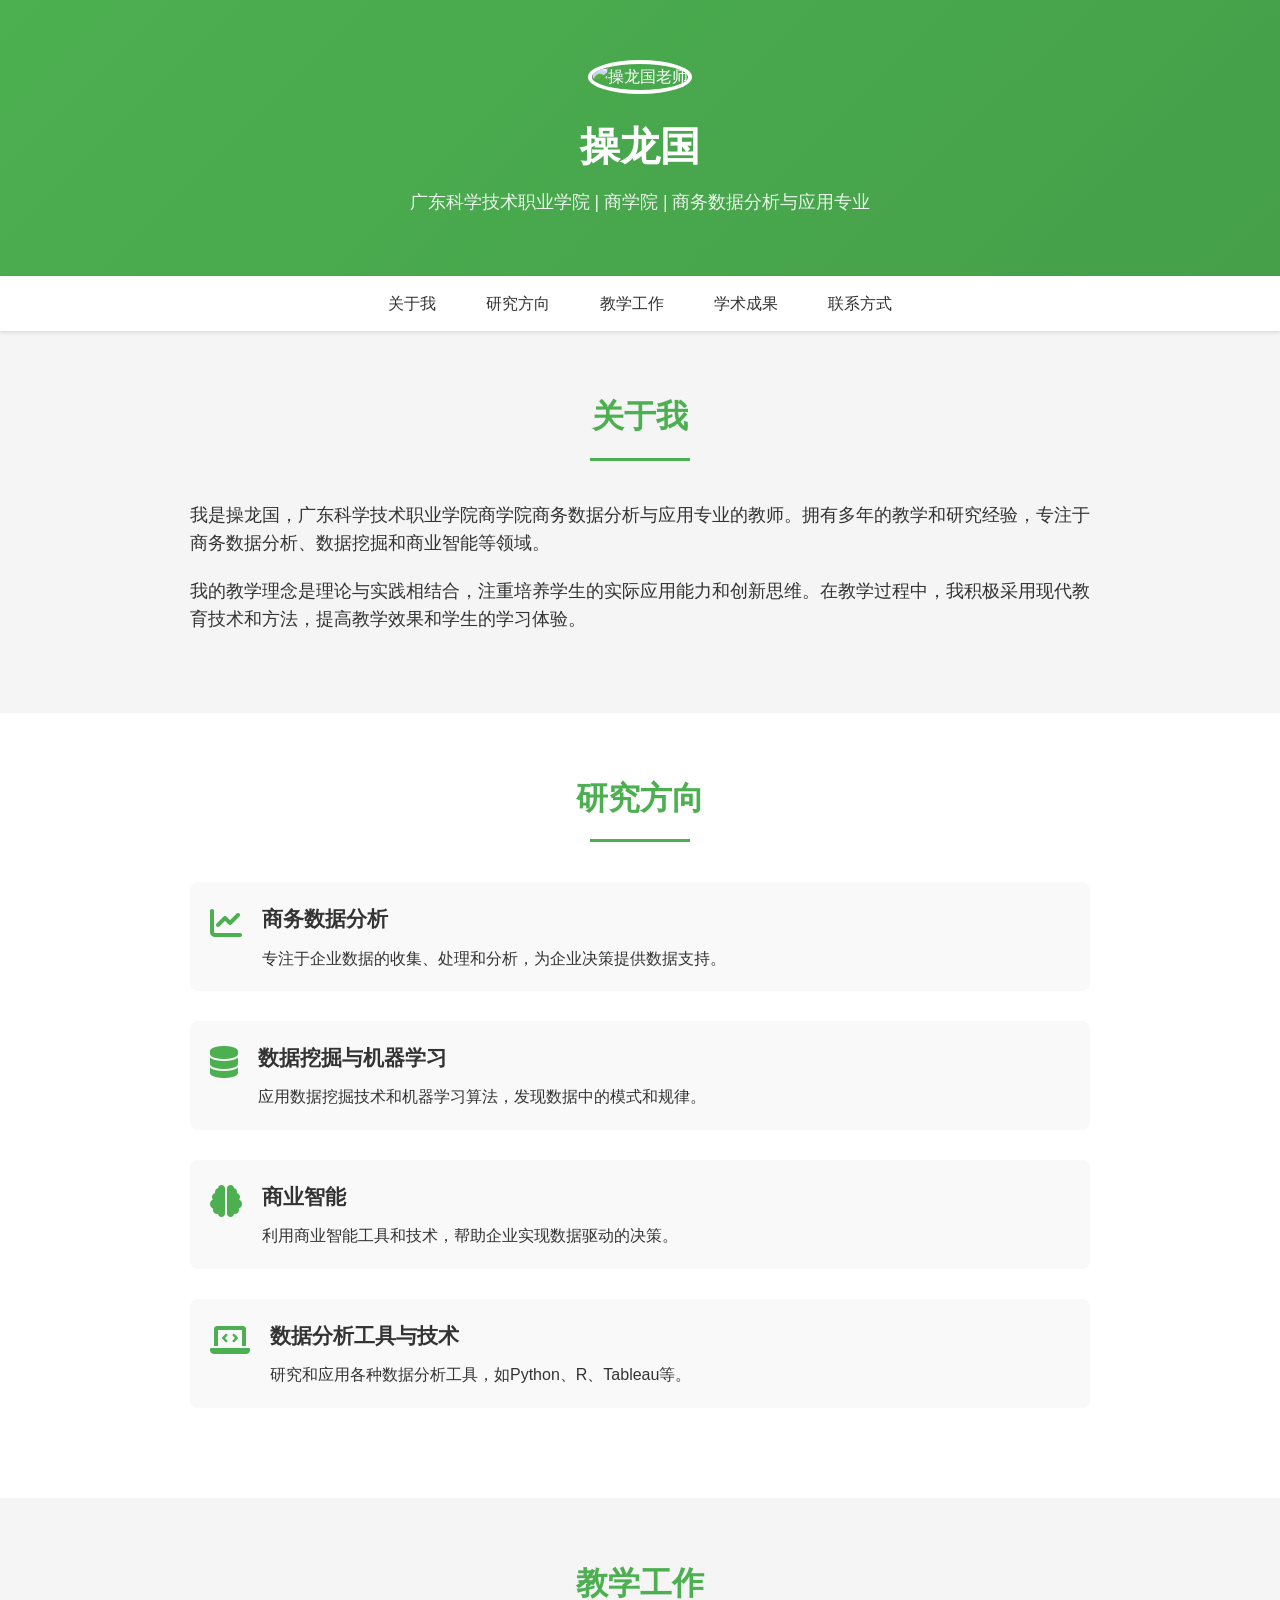
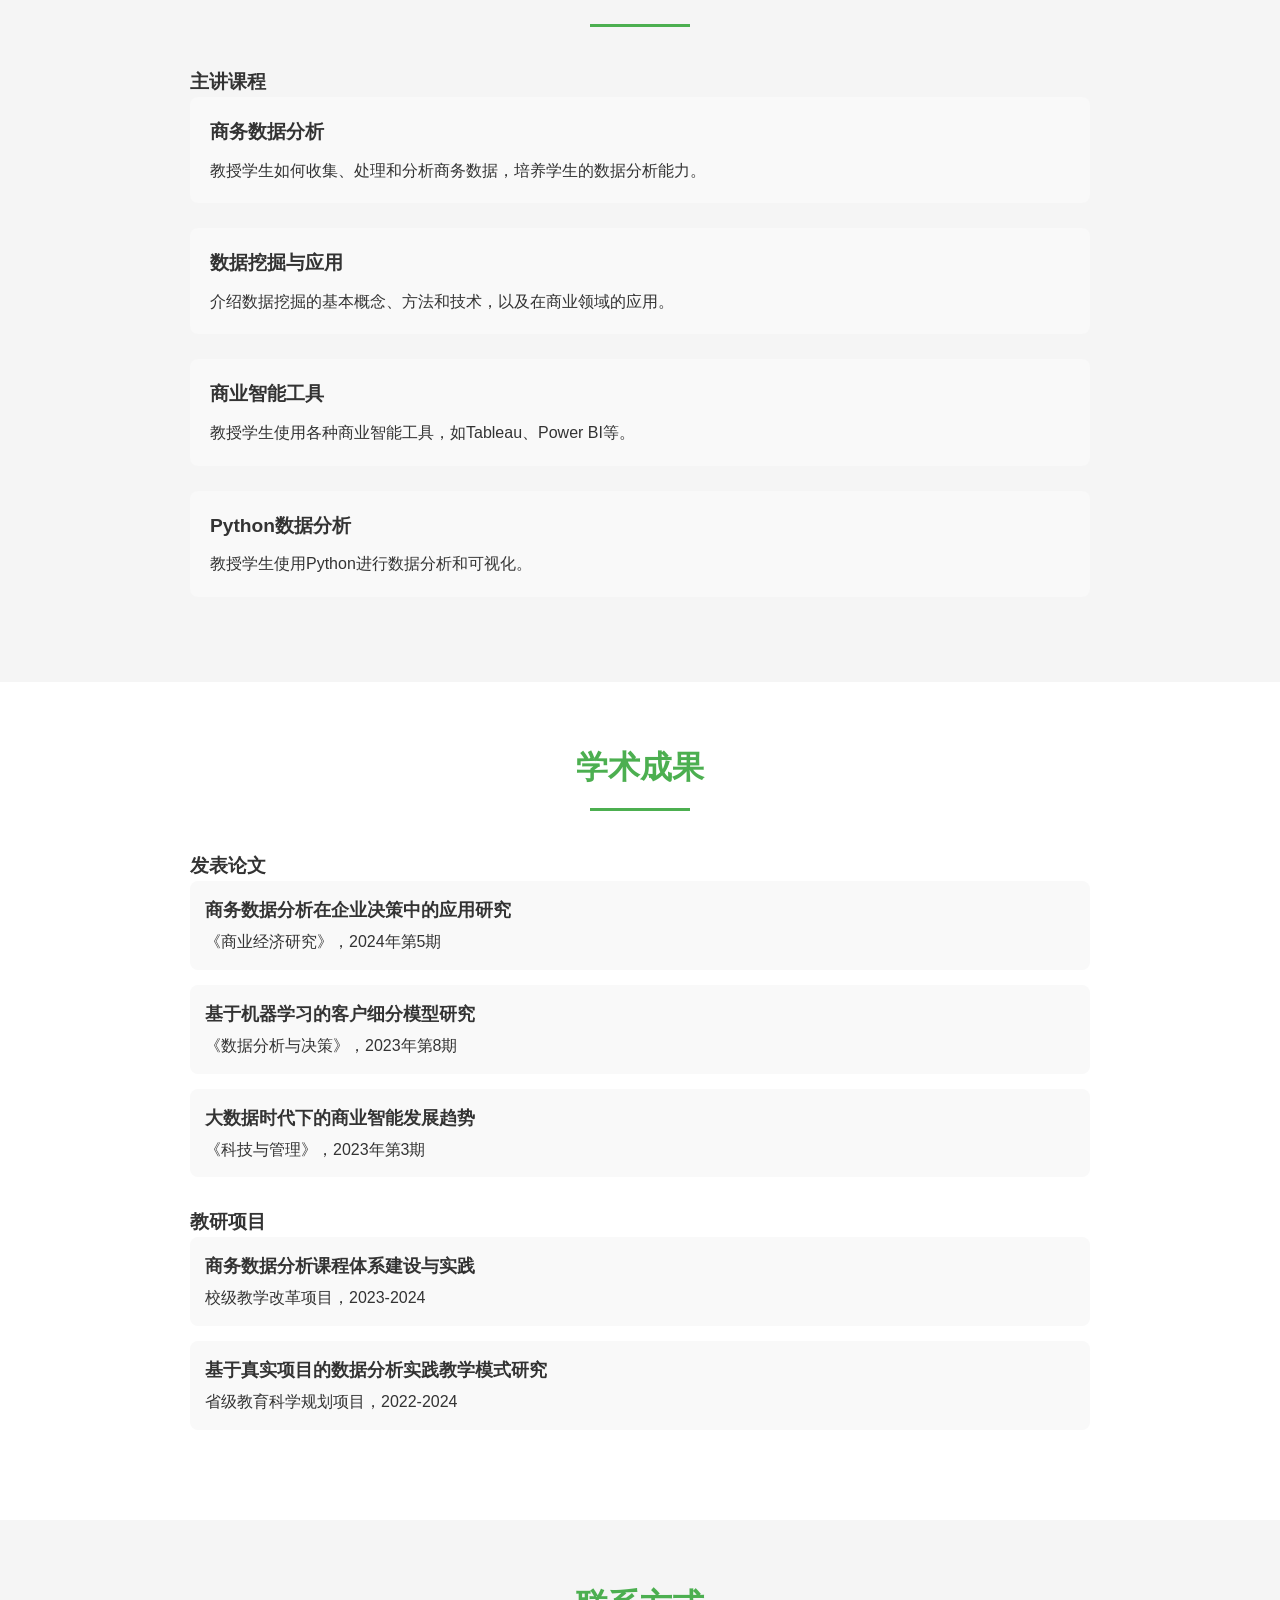
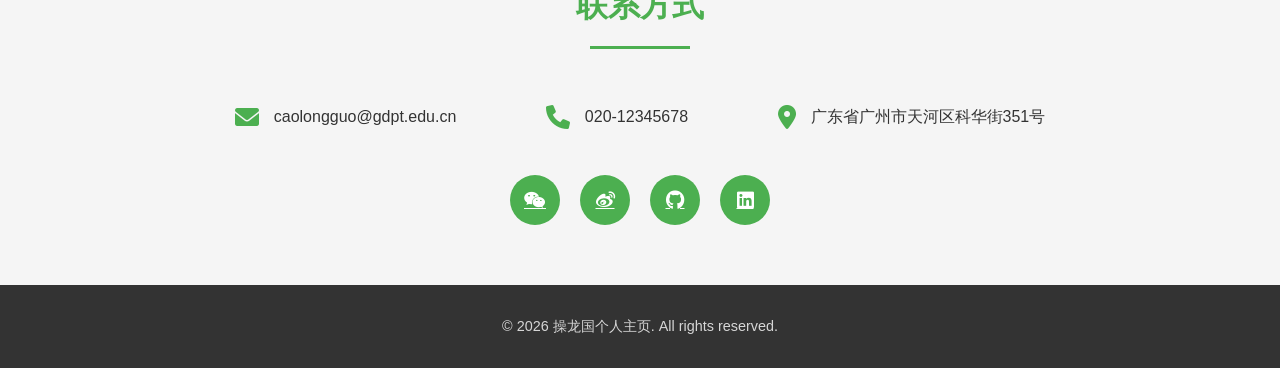
==== index.html @ fc515e52 "Initial commit: 个人主页部署" ====
<!DOCTYPE html>
<html lang="zh-CN">
<head>
    <meta charset="UTF-8">
    <meta name="viewport" content="width=device-width, initial-scale=1.0">
    <title>操龙国 - 个人主页</title>
    <link rel="stylesheet" href="style.css">
    <link rel="stylesheet" href="https://cdnjs.cloudflare.com/ajax/libs/font-awesome/6.0.0/css/all.min.css">
</head>
<body>
    <header>
        <div class="container">
            <div class="header-content">
                <div class="profile">
                    <img src="https://trae-api-cn.mchost.guru/api/ide/v1/text_to_image?prompt=professional%20academic%20profile%20photo%20of%20a%20Chinese%20male%20professor%20in%20business%20school&image_size=square_hd" alt="操龙国老师">
                    <h1>操龙国</h1>
                    <p>广东科学技术职业学院 | 商学院 | 商务数据分析与应用专业</p>
                </div>
            </div>
        </div>
    </header>

    <nav>
        <div class="container">
            <ul>
                <li><a href="#about">关于我</a></li>
                <li><a href="#research">研究方向</a></li>
                <li><a href="#teaching">教学工作</a></li>
                <li><a href="#publications">学术成果</a></li>
                <li><a href="#contact">联系方式</a></li>
            </ul>
        </div>
    </nav>

    <main>
        <section id="about" class="section">
            <div class="container">
                <h2>关于我</h2>
                <div class="content">
                    <p>我是操龙国，广东科学技术职业学院商学院商务数据分析与应用专业的教师。拥有多年的教学和研究经验，专注于商务数据分析、数据挖掘和商业智能等领域。</p>
                    <p>我的教学理念是理论与实践相结合，注重培养学生的实际应用能力和创新思维。在教学过程中，我积极采用现代教育技术和方法，提高教学效果和学生的学习体验。</p>
                </div>
            </div>
        </section>

        <section id="research" class="section">
            <div class="container">
                <h2>研究方向</h2>
                <div class="content">
                    <ul class="research-list">
                        <li>
                            <i class="fas fa-chart-line"></i>
                            <div>
                                <h3>商务数据分析</h3>
                                <p>专注于企业数据的收集、处理和分析，为企业决策提供数据支持。</p>
                            </div>
                        </li>
                        <li>
                            <i class="fas fa-database"></i>
                            <div>
                                <h3>数据挖掘与机器学习</h3>
                                <p>应用数据挖掘技术和机器学习算法，发现数据中的模式和规律。</p>
                            </div>
                        </li>
                        <li>
                            <i class="fas fa-brain"></i>
                            <div>
                                <h3>商业智能</h3>
                                <p>利用商业智能工具和技术，帮助企业实现数据驱动的决策。</p>
                            </div>
                        </li>
                        <li>
                            <i class="fas fa-laptop-code"></i>
                            <div>
                                <h3>数据分析工具与技术</h3>
                                <p>研究和应用各种数据分析工具，如Python、R、Tableau等。</p>
                            </div>
                        </li>
                    </ul>
                </div>
            </div>
        </section>

        <section id="teaching" class="section">
            <div class="container">
                <h2>教学工作</h2>
                <div class="content">
                    <h3>主讲课程</h3>
                    <ul class="course-list">
                        <li>
                            <h4>商务数据分析</h4>
                            <p>教授学生如何收集、处理和分析商务数据，培养学生的数据分析能力。</p>
                        </li>
                        <li>
                            <h4>数据挖掘与应用</h4>
                            <p>介绍数据挖掘的基本概念、方法和技术，以及在商业领域的应用。</p>
                        </li>
                        <li>
                            <h4>商业智能工具</h4>
                            <p>教授学生使用各种商业智能工具，如Tableau、Power BI等。</p>
                        </li>
                        <li>
                            <h4>Python数据分析</h4>
                            <p>教授学生使用Python进行数据分析和可视化。</p>
                        </li>
                    </ul>
                </div>
            </div>
        </section>

        <section id="publications" class="section">
            <div class="container">
                <h2>学术成果</h2>
                <div class="content">
                    <h3>发表论文</h3>
                    <ul class="publication-list">
                        <li>
                            <h4>商务数据分析在企业决策中的应用研究</h4>
                            <p>《商业经济研究》，2024年第5期</p>
                        </li>
                        <li>
                            <h4>基于机器学习的客户细分模型研究</h4>
                            <p>《数据分析与决策》，2023年第8期</p>
                        </li>
                        <li>
                            <h4>大数据时代下的商业智能发展趋势</h4>
                            <p>《科技与管理》，2023年第3期</p>
                        </li>
                    </ul>
                    <h3>教研项目</h3>
                    <ul class="project-list">
                        <li>
                            <h4>商务数据分析课程体系建设与实践</h4>
                            <p>校级教学改革项目，2023-2024</p>
                        </li>
                        <li>
                            <h4>基于真实项目的数据分析实践教学模式研究</h4>
                            <p>省级教育科学规划项目，2022-2024</p>
                        </li>
                    </ul>
                </div>
            </div>
        </section>

        <section id="contact" class="section">
            <div class="container">
                <h2>联系方式</h2>
                <div class="content">
                    <div class="contact-info">
                        <div class="contact-item">
                            <i class="fas fa-envelope"></i>
                            <span>caolongguo@gdpt.edu.cn</span>
                        </div>
                        <div class="contact-item">
                            <i class="fas fa-phone"></i>
                            <span>020-12345678</span>
                        </div>
                        <div class="contact-item">
                            <i class="fas fa-map-marker-alt"></i>
                            <span>广东省广州市天河区科华街351号</span>
                        </div>
                    </div>
                    <div class="social-links">
                        <a href="#" class="social-link"><i class="fab fa-weixin"></i></a>
                        <a href="#" class="social-link"><i class="fab fa-weibo"></i></a>
                        <a href="#" class="social-link"><i class="fab fa-github"></i></a>
                        <a href="#" class="social-link"><i class="fab fa-linkedin"></i></a>
                    </div>
                </div>
            </div>
        </section>
    </main>

    <footer>
        <div class="container">
            <p>&copy; 2026 操龙国个人主页. All rights reserved.</p>
        </div>
    </footer>

    <script src="script.js"></script>
</body>
</html>
---- style.css ----
* {
    margin: 0;
    padding: 0;
    box-sizing: border-box;
}

body {
    font-family: 'Microsoft YaHei', Arial, sans-serif;
    line-height: 1.6;
    color: #333;
    background-color: #f5f5f5;
}

.container {
    max-width: 1200px;
    margin: 0 auto;
    padding: 0 20px;
}

header {
    background: linear-gradient(135deg, #4CAF50, #45a049);
    color: white;
    padding: 60px 0;
    text-align: center;
}

.header-content {
    display: flex;
    justify-content: center;
    align-items: center;
}

.profile {
    text-align: center;
}

.profile img {
    width: 150px;
    height: 150px;
    border-radius: 50%;
    object-fit: cover;
    border: 4px solid white;
    margin-bottom: 20px;
}

.profile h1 {
    font-size: 2.5rem;
    margin-bottom: 10px;
}

.profile p {
    font-size: 1.1rem;
    opacity: 0.9;
}

nav {
    background-color: white;
    box-shadow: 0 2px 4px rgba(0,0,0,0.1);
    position: sticky;
    top: 0;
    z-index: 1000;
}

nav ul {
    display: flex;
    justify-content: center;
    list-style: none;
}

nav ul li {
    margin: 0 15px;
}

nav ul li a {
    display: block;
    padding: 15px 10px;
    color: #333;
    text-decoration: none;
    font-weight: 500;
    transition: color 0.3s;
}

nav ul li a:hover {
    color: #4CAF50;
}

.section {
    padding: 60px 0;
}

.section:nth-child(even) {
    background-color: white;
}

.section h2 {
    text-align: center;
    font-size: 2rem;
    margin-bottom: 40px;
    color: #4CAF50;
    position: relative;
}

.section h2::after {
    content: '';
    display: block;
    width: 100px;
    height: 3px;
    background-color: #4CAF50;
    margin: 15px auto 0;
}

.content {
    max-width: 900px;
    margin: 0 auto;
}

#about p {
    margin-bottom: 20px;
    text-align: justify;
    font-size: 1.1rem;
}

.research-list {
    list-style: none;
}

.research-list li {
    display: flex;
    margin-bottom: 30px;
    padding: 20px;
    background-color: #f9f9f9;
    border-radius: 8px;
    transition: transform 0.3s, box-shadow 0.3s;
}

.research-list li:hover {
    transform: translateY(-5px);
    box-shadow: 0 5px 15px rgba(0,0,0,0.1);
}

.research-list i {
    font-size: 2rem;
    color: #4CAF50;
    margin-right: 20px;
    flex-shrink: 0;
    margin-top: 5px;
}

.research-list h3 {
    font-size: 1.3rem;
    margin-bottom: 10px;
    color: #333;
}

.course-list {
    list-style: none;
}

.course-list li {
    margin-bottom: 25px;
    padding: 20px;
    background-color: #f9f9f9;
    border-radius: 8px;
    transition: transform 0.3s, box-shadow 0.3s;
}

.course-list li:hover {
    transform: translateY(-3px);
    box-shadow: 0 4px 12px rgba(0,0,0,0.1);
}

.course-list h4 {
    font-size: 1.2rem;
    margin-bottom: 10px;
    color: #333;
}

.publication-list, .project-list {
    list-style: none;
    margin-bottom: 30px;
}

.publication-list li, .project-list li {
    margin-bottom: 15px;
    padding: 15px;
    background-color: #f9f9f9;
    border-radius: 8px;
}

.publication-list h4, .project-list h4 {
    font-size: 1.1rem;
    margin-bottom: 5px;
    color: #333;
}

.contact-info {
    display: flex;
    flex-wrap: wrap;
    justify-content: space-around;
    margin-bottom: 30px;
}

.contact-item {
    display: flex;
    align-items: center;
    margin: 15px;
}

.contact-item i {
    font-size: 1.5rem;
    color: #4CAF50;
    margin-right: 15px;
}

.social-links {
    display: flex;
    justify-content: center;
    gap: 20px;
}

.social-link {
    display: inline-flex;
    align-items: center;
    justify-content: center;
    width: 50px;
    height: 50px;
    border-radius: 50%;
    background-color: #4CAF50;
    color: white;
    font-size: 1.2rem;
    transition: transform 0.3s, background-color 0.3s;
}

.social-link:hover {
    transform: translateY(-3px);
    background-color: #45a049;
}

footer {
    background-color: #333;
    color: white;
    text-align: center;
    padding: 30px 0;
}

footer p {
    font-size: 0.9rem;
    opacity: 0.8;
}

@media (max-width: 768px) {
    .header-content {
        flex-direction: column;
    }
    
    nav ul {
        flex-direction: column;
        align-items: center;
    }
    
    nav ul li {
        margin: 5px 0;
    }
    
    .research-list li {
        flex-direction: column;
        text-align: center;
    }
    
    .research-list i {
        margin-right: 0;
        margin-bottom: 15px;
    }
    
    .contact-info {
        flex-direction: column;
        align-items: center;
    }
    
    .contact-item {
        margin: 10px 0;
    }
}
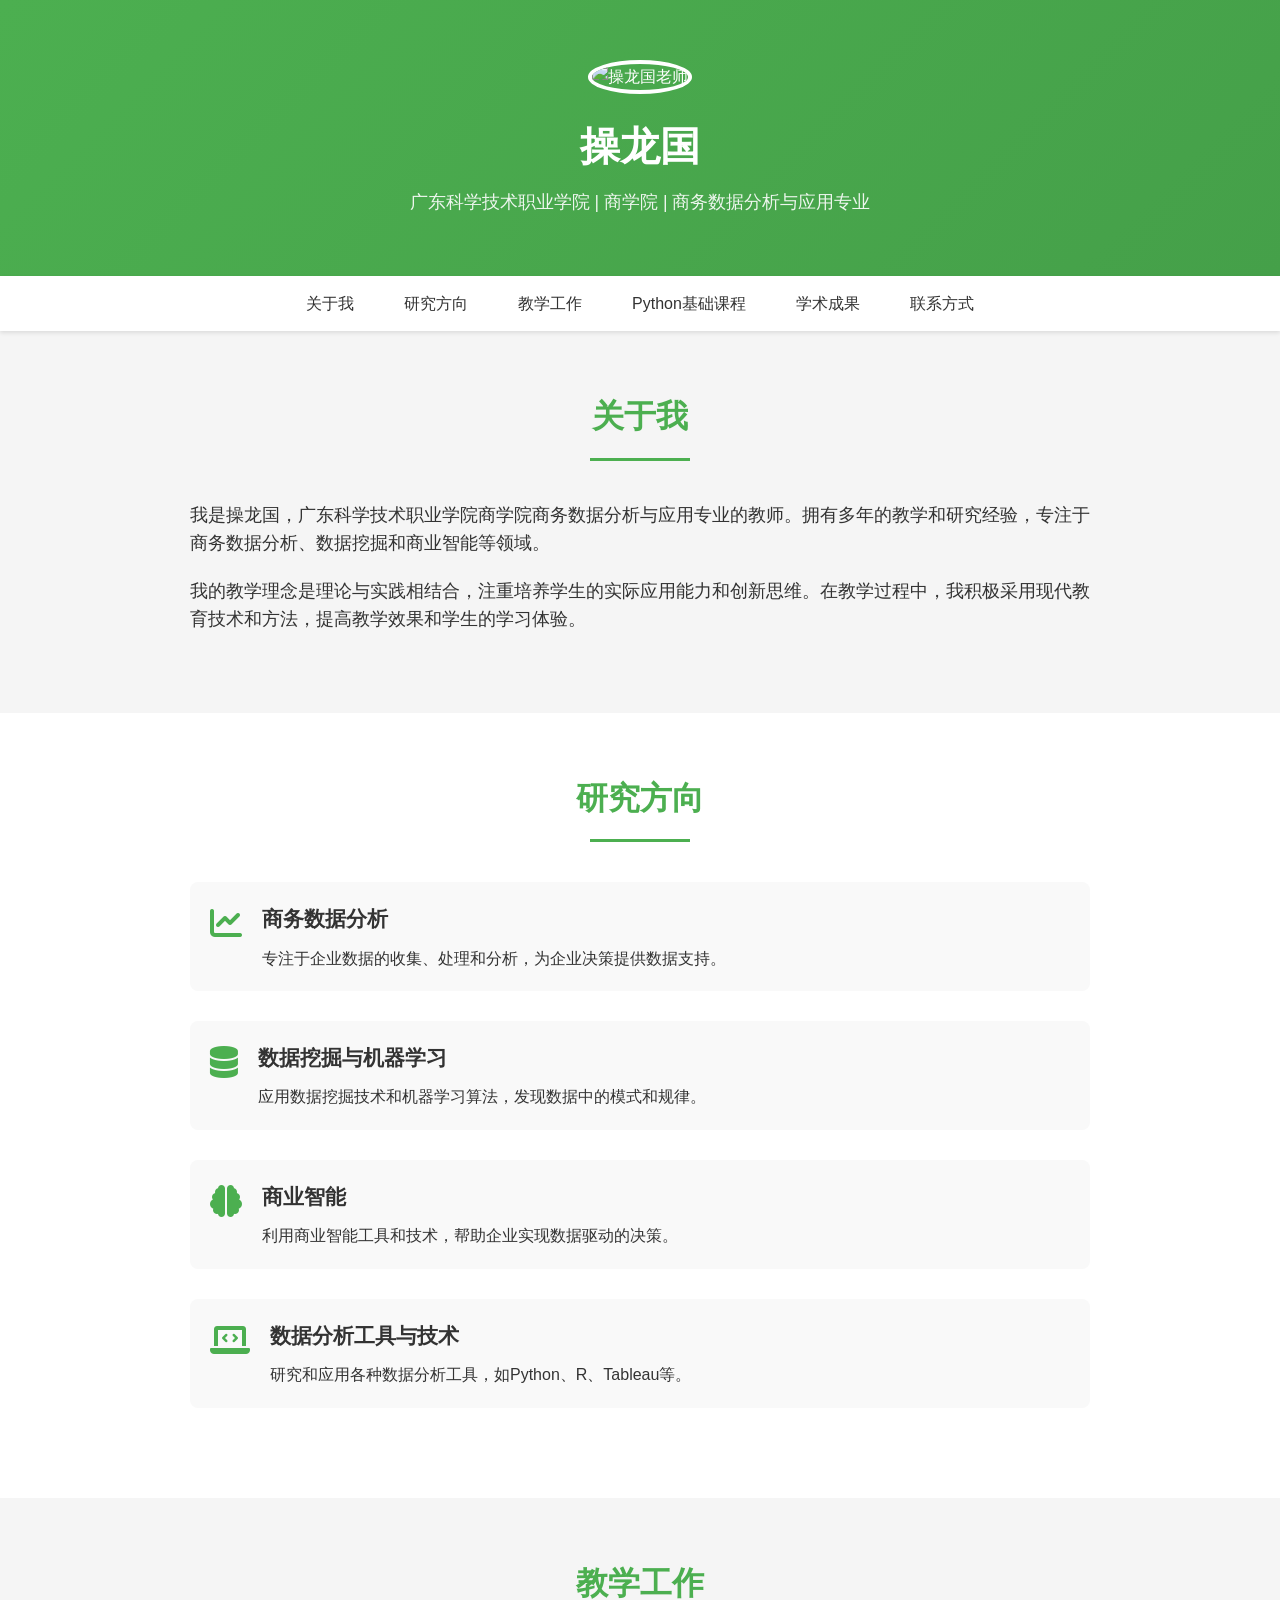
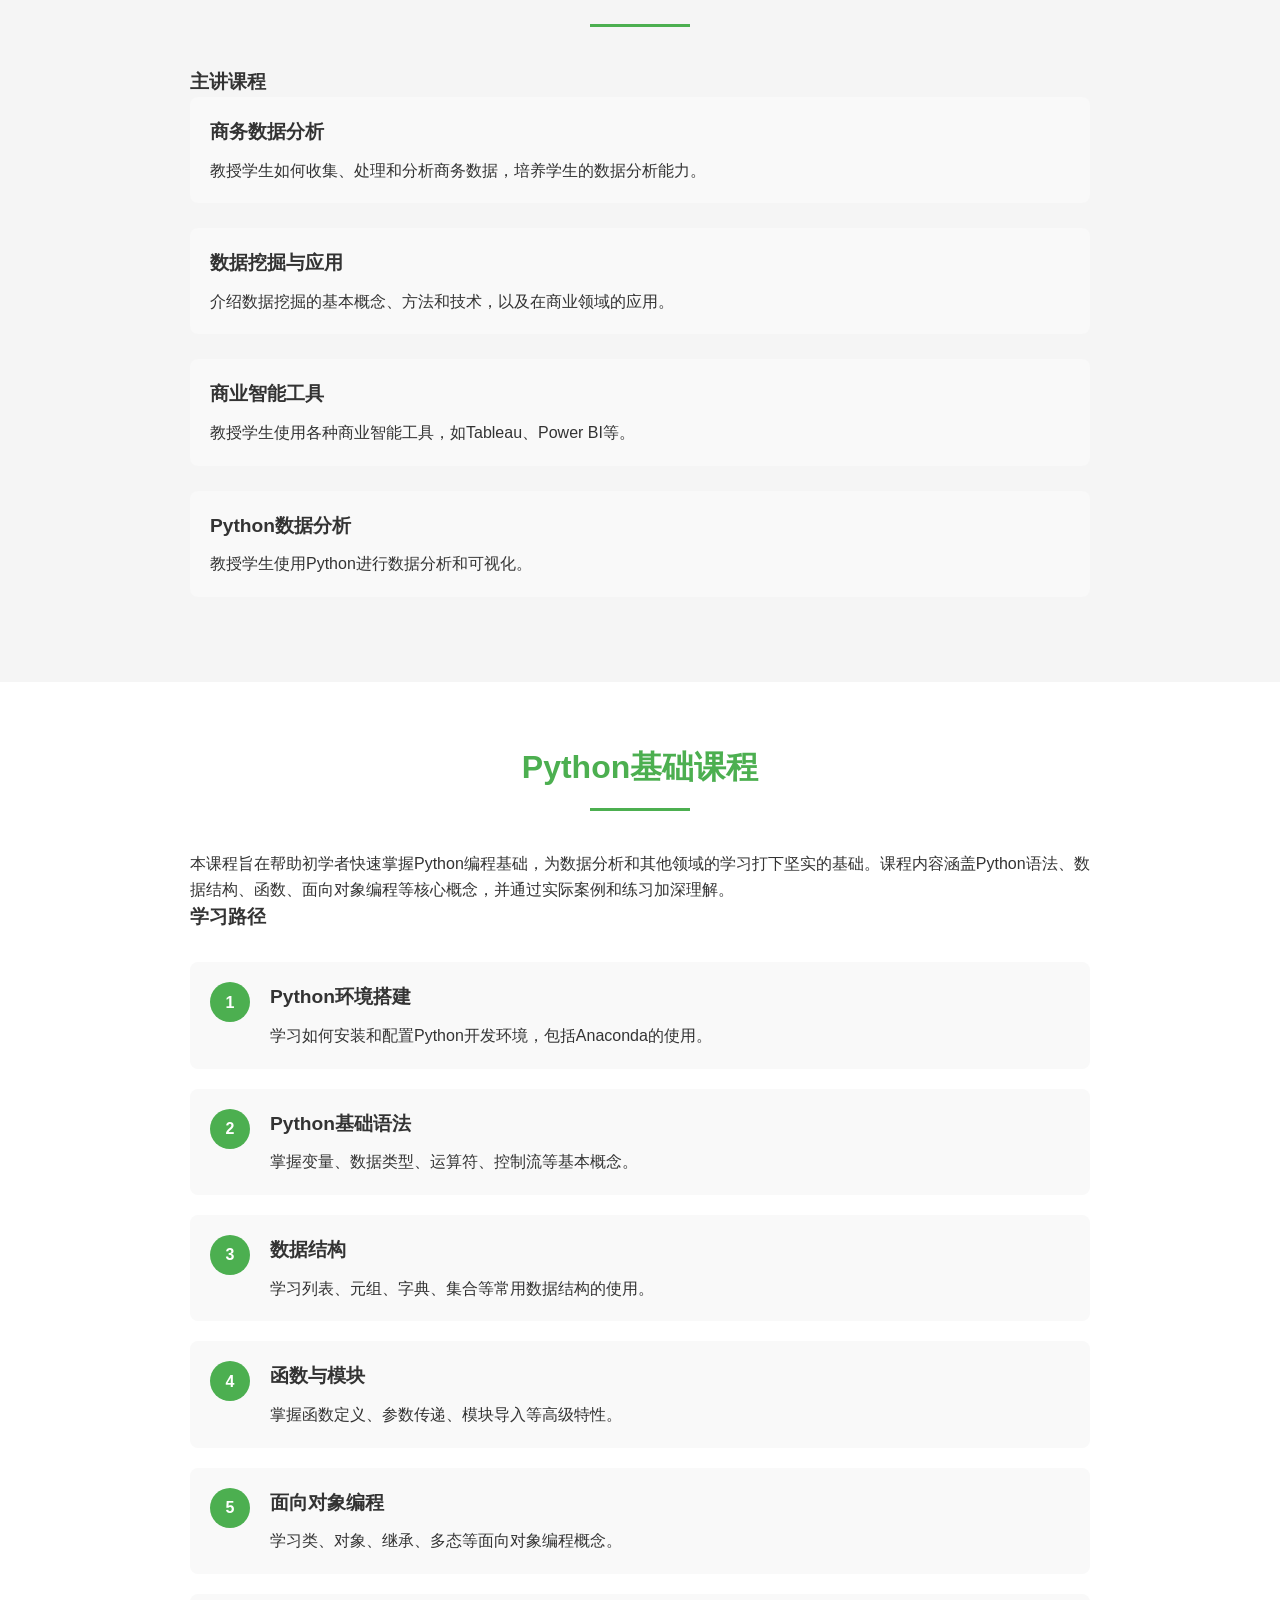
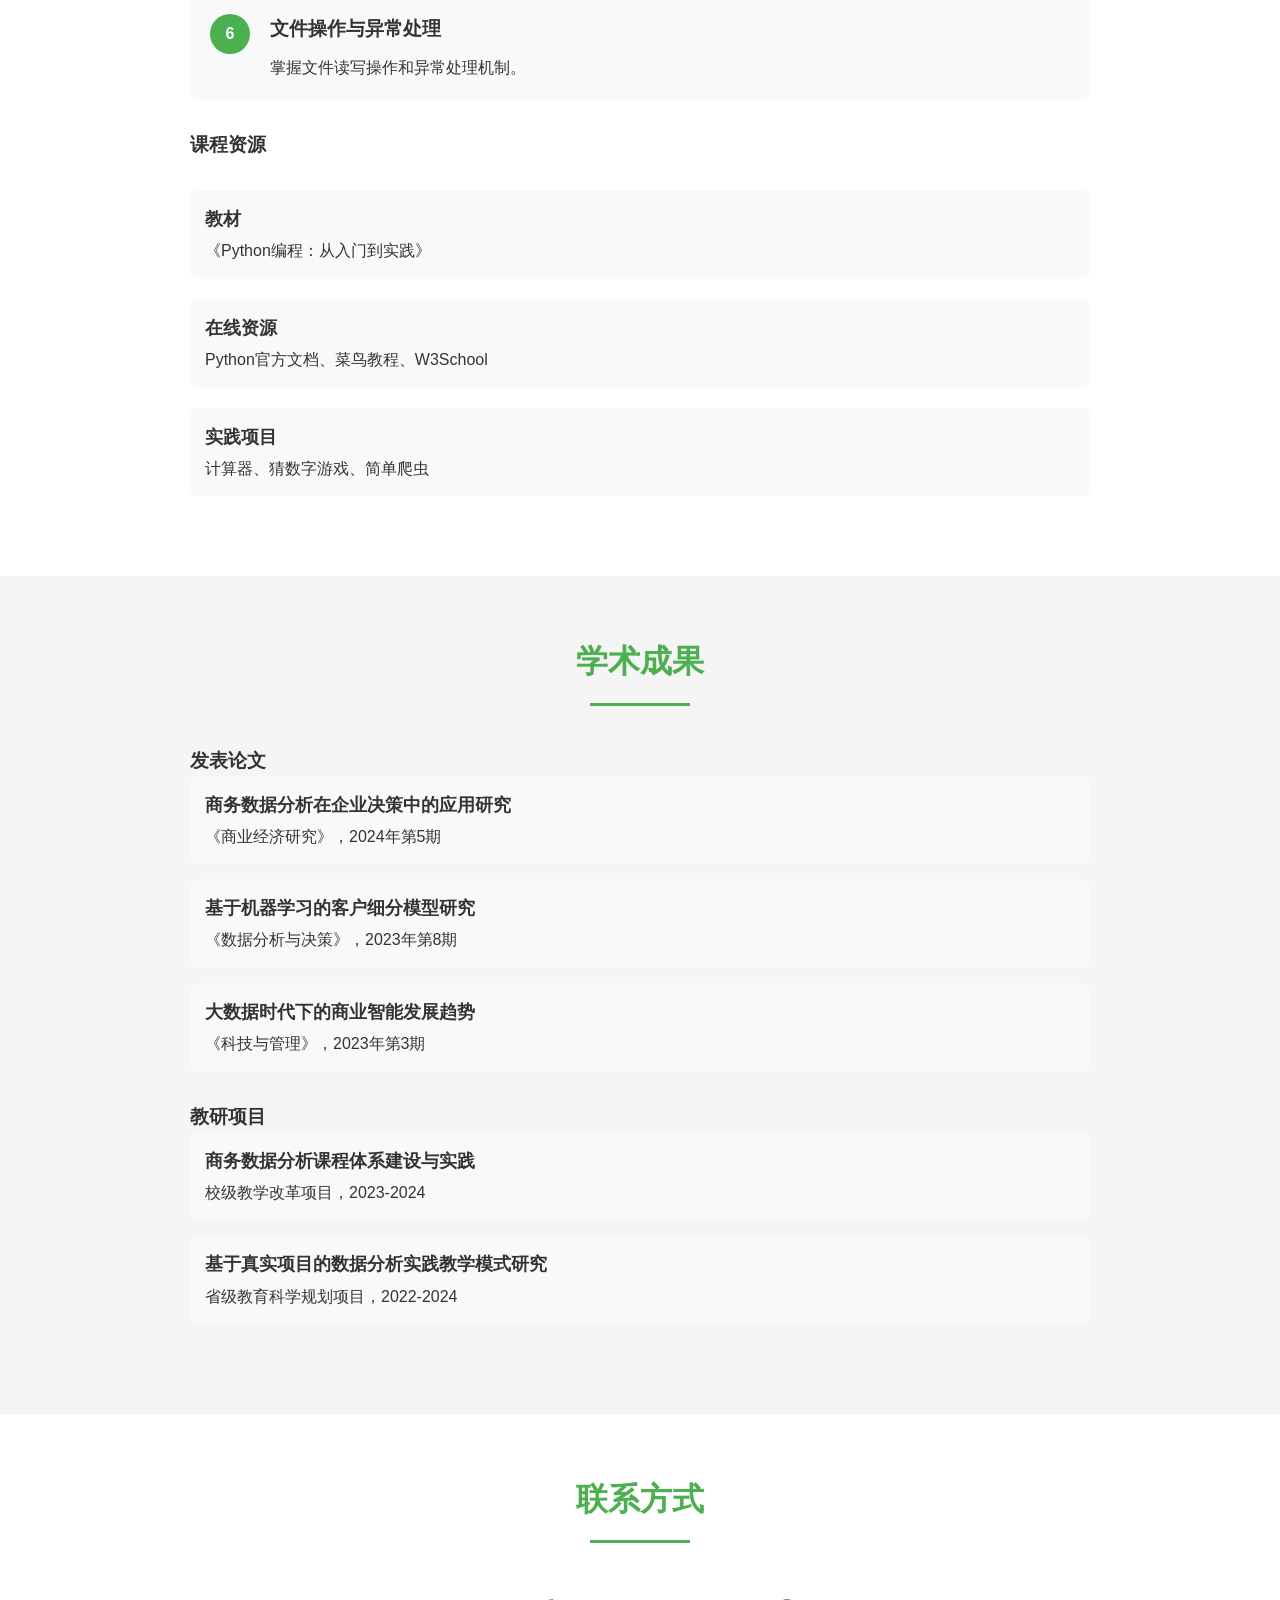
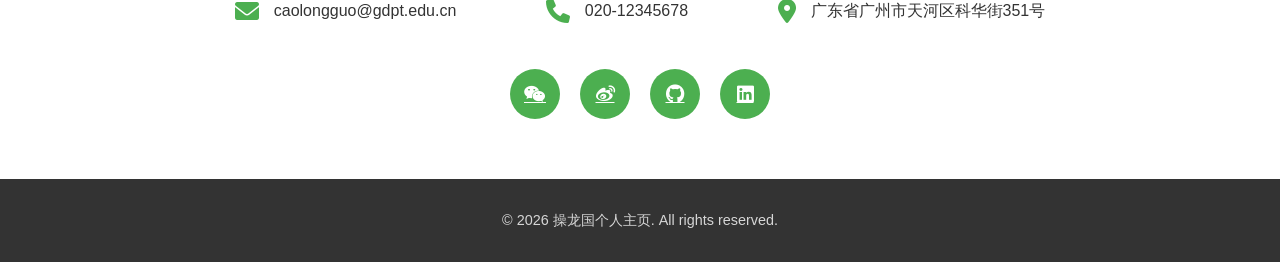
==== commit 3478afeb: "添加Python基础课程模块" ====
--- a/index.html
+++ b/index.html
@@ -26,6 +26,7 @@
                 <li><a href="#about">关于我</a></li>
                 <li><a href="#research">研究方向</a></li>
                 <li><a href="#teaching">教学工作</a></li>
+                <li><a href="#python-course">Python基础课程</a></li>
                 <li><a href="#publications">学术成果</a></li>
                 <li><a href="#contact">联系方式</a></li>
             </ul>
@@ -102,6 +103,77 @@
                         <li>
                             <h4>Python数据分析</h4>
                             <p>教授学生使用Python进行数据分析和可视化。</p>
+                        </li>
+                    </ul>
+                </div>
+            </div>
+        </section>
+
+        <section id="python-course" class="section">
+            <div class="container">
+                <h2>Python基础课程</h2>
+                <div class="content">
+                    <p>本课程旨在帮助初学者快速掌握Python编程基础，为数据分析和其他领域的学习打下坚实的基础。课程内容涵盖Python语法、数据结构、函数、面向对象编程等核心概念，并通过实际案例和练习加深理解。</p>
+                    
+                    <h3>学习路径</h3>
+                    <div class="learning-path">
+                        <div class="path-step">
+                            <div class="step-number">1</div>
+                            <div class="step-content">
+                                <h4>Python环境搭建</h4>
+                                <p>学习如何安装和配置Python开发环境，包括Anaconda的使用。</p>
+                            </div>
+                        </div>
+                        <div class="path-step">
+                            <div class="step-number">2</div>
+                            <div class="step-content">
+                                <h4>Python基础语法</h4>
+                                <p>掌握变量、数据类型、运算符、控制流等基本概念。</p>
+                            </div>
+                        </div>
+                        <div class="path-step">
+                            <div class="step-number">3</div>
+                            <div class="step-content">
+                                <h4>数据结构</h4>
+                                <p>学习列表、元组、字典、集合等常用数据结构的使用。</p>
+                            </div>
+                        </div>
+                        <div class="path-step">
+                            <div class="step-number">4</div>
+                            <div class="step-content">
+                                <h4>函数与模块</h4>
+                                <p>掌握函数定义、参数传递、模块导入等高级特性。</p>
+                            </div>
+                        </div>
+                        <div class="path-step">
+                            <div class="step-number">5</div>
+                            <div class="step-content">
+                                <h4>面向对象编程</h4>
+                                <p>学习类、对象、继承、多态等面向对象编程概念。</p>
+                            </div>
+                        </div>
+                        <div class="path-step">
+                            <div class="step-number">6</div>
+                            <div class="step-content">
+                                <h4>文件操作与异常处理</h4>
+                                <p>掌握文件读写操作和异常处理机制。</p>
+                            </div>
+                        </div>
+                    </div>
+                    
+                    <h3>课程资源</h3>
+                    <ul class="resource-list">
+                        <li>
+                            <h4>教材</h4>
+                            <p>《Python编程：从入门到实践》</p>
+                        </li>
+                        <li>
+                            <h4>在线资源</h4>
+                            <p>Python官方文档、菜鸟教程、W3School</p>
+                        </li>
+                        <li>
+                            <h4>实践项目</h4>
+                            <p>计算器、猜数字游戏、简单爬虫</p>
                         </li>
                     </ul>
                 </div>
--- a/style.css
+++ b/style.css
@@ -193,6 +193,68 @@
     color: #333;
 }
 
+.learning-path {
+    margin: 30px 0;
+}
+
+.path-step {
+    display: flex;
+    margin-bottom: 20px;
+    padding: 20px;
+    background-color: #f9f9f9;
+    border-radius: 8px;
+    transition: transform 0.3s, box-shadow 0.3s;
+}
+
+.path-step:hover {
+    transform: translateY(-3px);
+    box-shadow: 0 4px 12px rgba(0,0,0,0.1);
+}
+
+.step-number {
+    width: 40px;
+    height: 40px;
+    border-radius: 50%;
+    background-color: #4CAF50;
+    color: white;
+    display: flex;
+    align-items: center;
+    justify-content: center;
+    font-weight: bold;
+    margin-right: 20px;
+    flex-shrink: 0;
+}
+
+.step-content h4 {
+    font-size: 1.2rem;
+    margin-bottom: 10px;
+    color: #333;
+}
+
+.resource-list {
+    list-style: none;
+    margin-top: 30px;
+}
+
+.resource-list li {
+    margin-bottom: 20px;
+    padding: 15px;
+    background-color: #f9f9f9;
+    border-radius: 8px;
+    transition: transform 0.3s, box-shadow 0.3s;
+}
+
+.resource-list li:hover {
+    transform: translateY(-3px);
+    box-shadow: 0 4px 12px rgba(0,0,0,0.1);
+}
+
+.resource-list h4 {
+    font-size: 1.1rem;
+    margin-bottom: 5px;
+    color: #333;
+}
+
 .contact-info {
     display: flex;
     flex-wrap: wrap;
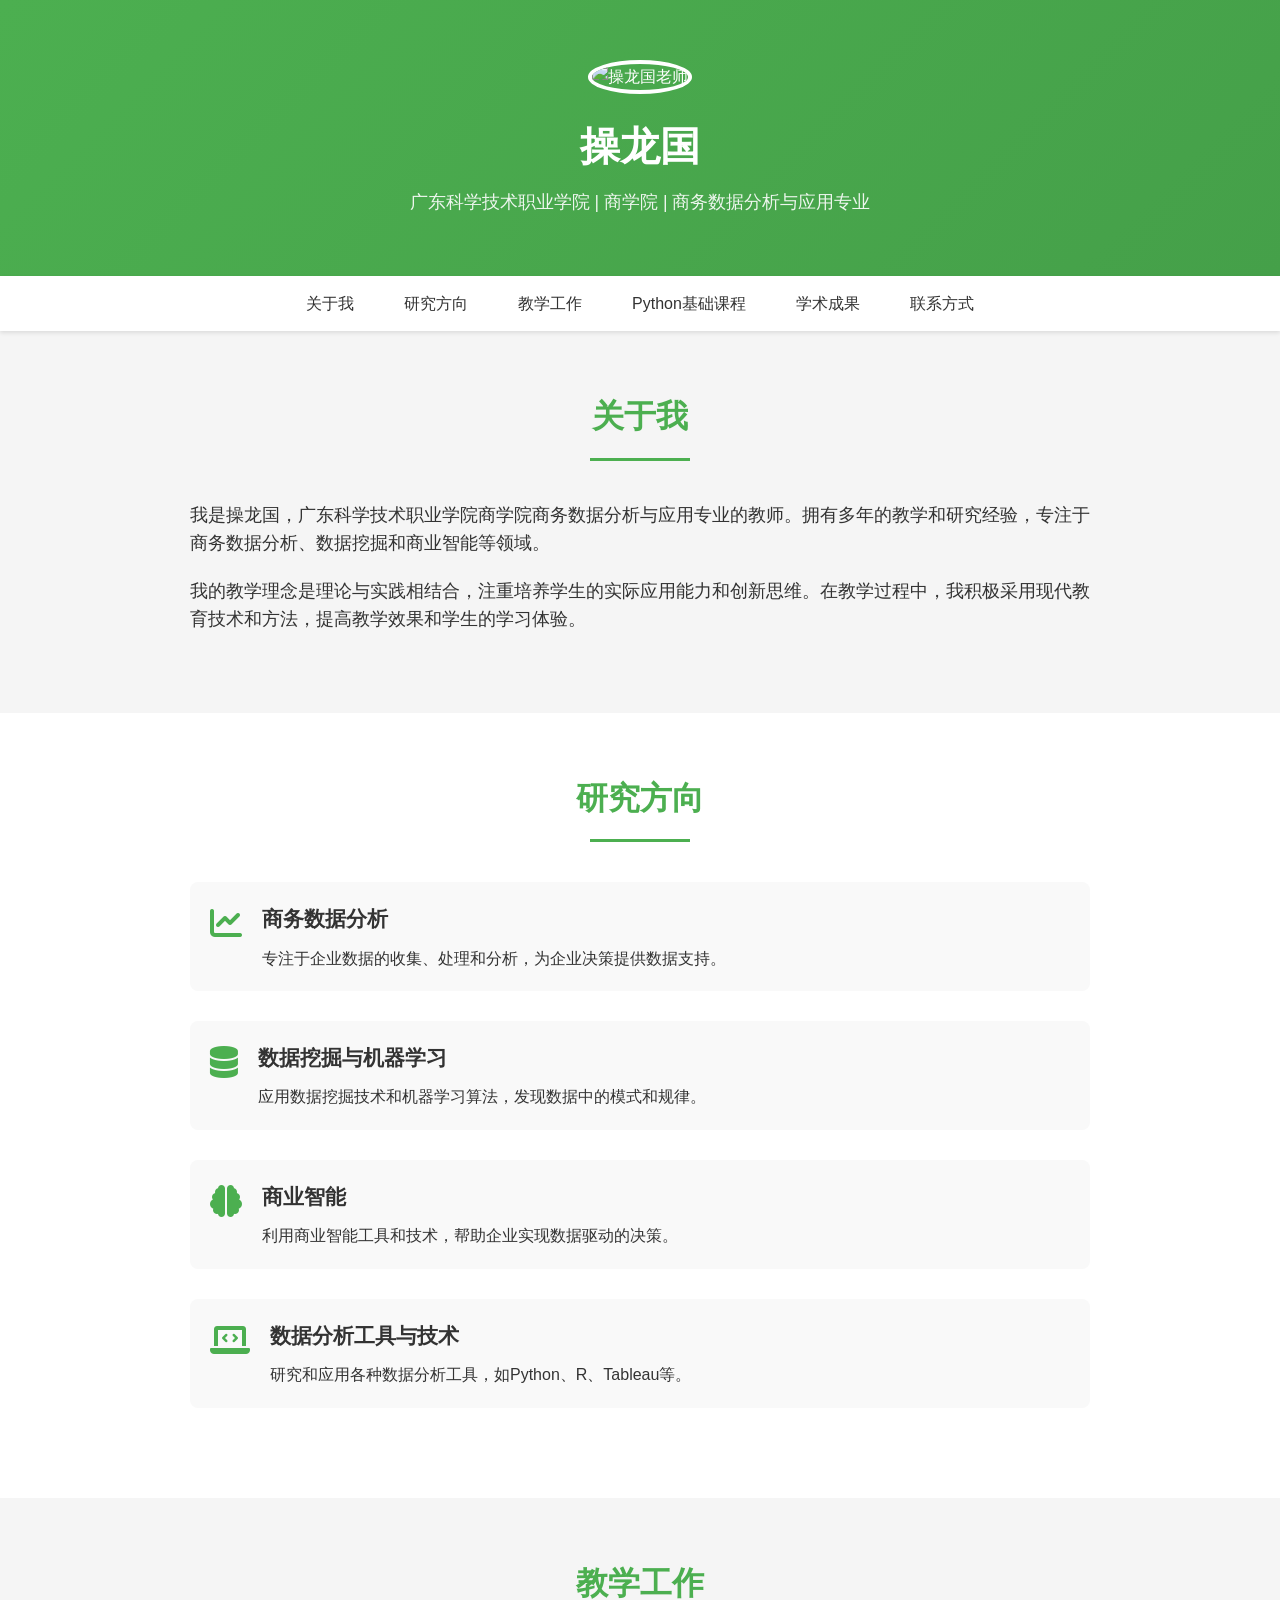
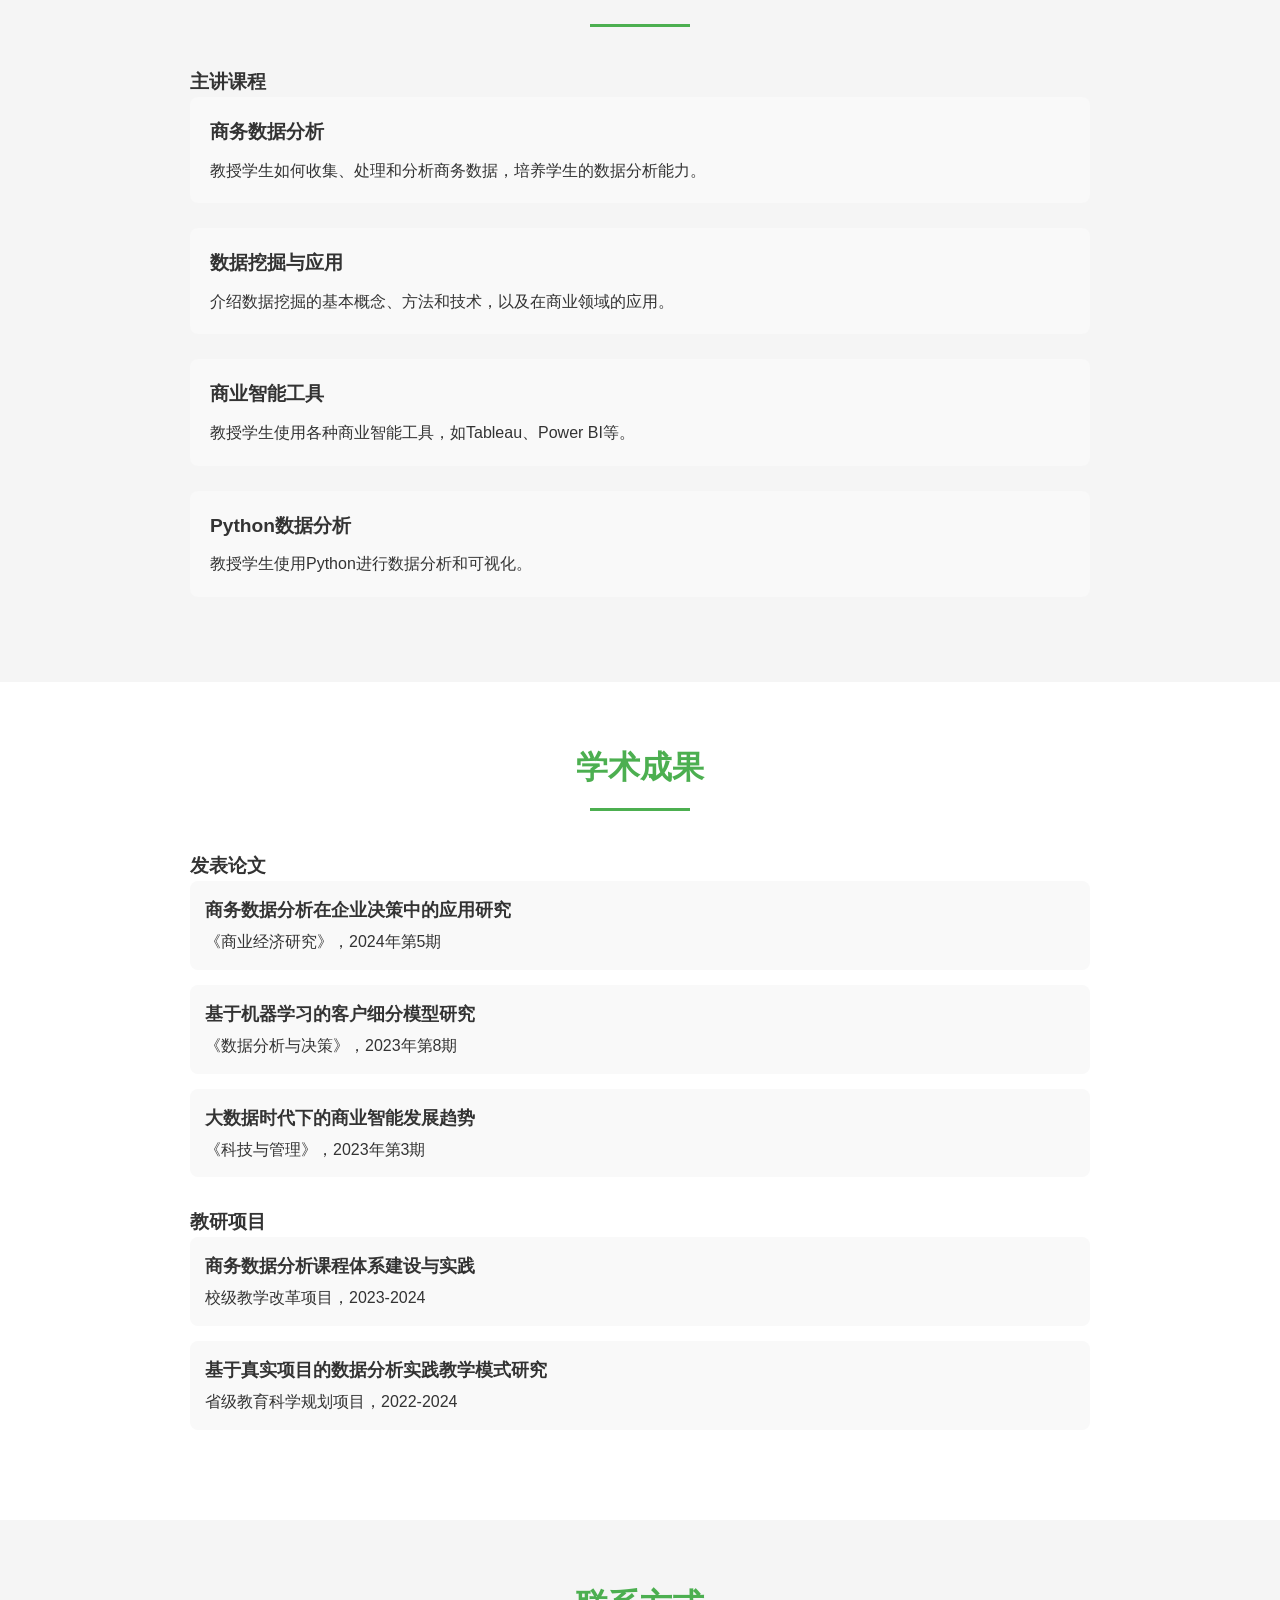
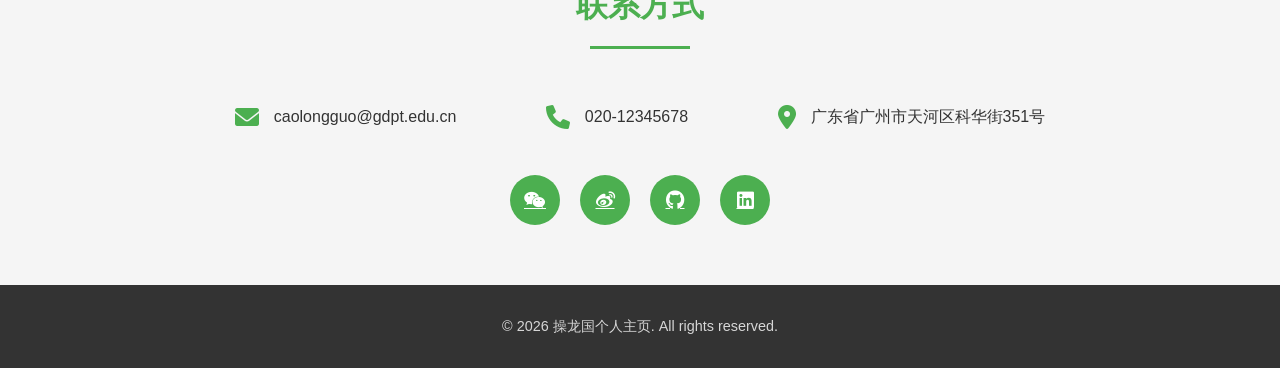
==== commit b016d572: "将Python基础课程改为独立页面" ====
--- a/index.html
+++ b/index.html
@@ -26,7 +26,7 @@
                 <li><a href="#about">关于我</a></li>
                 <li><a href="#research">研究方向</a></li>
                 <li><a href="#teaching">教学工作</a></li>
-                <li><a href="#python-course">Python基础课程</a></li>
+                <li><a href="python-course.html">Python基础课程</a></li>
                 <li><a href="#publications">学术成果</a></li>
                 <li><a href="#contact">联系方式</a></li>
             </ul>
@@ -109,77 +109,6 @@
             </div>
         </section>
 
-        <section id="python-course" class="section">
-            <div class="container">
-                <h2>Python基础课程</h2>
-                <div class="content">
-                    <p>本课程旨在帮助初学者快速掌握Python编程基础，为数据分析和其他领域的学习打下坚实的基础。课程内容涵盖Python语法、数据结构、函数、面向对象编程等核心概念，并通过实际案例和练习加深理解。</p>
-                    
-                    <h3>学习路径</h3>
-                    <div class="learning-path">
-                        <div class="path-step">
-                            <div class="step-number">1</div>
-                            <div class="step-content">
-                                <h4>Python环境搭建</h4>
-                                <p>学习如何安装和配置Python开发环境，包括Anaconda的使用。</p>
-                            </div>
-                        </div>
-                        <div class="path-step">
-                            <div class="step-number">2</div>
-                            <div class="step-content">
-                                <h4>Python基础语法</h4>
-                                <p>掌握变量、数据类型、运算符、控制流等基本概念。</p>
-                            </div>
-                        </div>
-                        <div class="path-step">
-                            <div class="step-number">3</div>
-                            <div class="step-content">
-                                <h4>数据结构</h4>
-                                <p>学习列表、元组、字典、集合等常用数据结构的使用。</p>
-                            </div>
-                        </div>
-                        <div class="path-step">
-                            <div class="step-number">4</div>
-                            <div class="step-content">
-                                <h4>函数与模块</h4>
-                                <p>掌握函数定义、参数传递、模块导入等高级特性。</p>
-                            </div>
-                        </div>
-                        <div class="path-step">
-                            <div class="step-number">5</div>
-                            <div class="step-content">
-                                <h4>面向对象编程</h4>
-                                <p>学习类、对象、继承、多态等面向对象编程概念。</p>
-                            </div>
-                        </div>
-                        <div class="path-step">
-                            <div class="step-number">6</div>
-                            <div class="step-content">
-                                <h4>文件操作与异常处理</h4>
-                                <p>掌握文件读写操作和异常处理机制。</p>
-                            </div>
-                        </div>
-                    </div>
-                    
-                    <h3>课程资源</h3>
-                    <ul class="resource-list">
-                        <li>
-                            <h4>教材</h4>
-                            <p>《Python编程：从入门到实践》</p>
-                        </li>
-                        <li>
-                            <h4>在线资源</h4>
-                            <p>Python官方文档、菜鸟教程、W3School</p>
-                        </li>
-                        <li>
-                            <h4>实践项目</h4>
-                            <p>计算器、猜数字游戏、简单爬虫</p>
-                        </li>
-                    </ul>
-                </div>
-            </div>
-        </section>
-
         <section id="publications" class="section">
             <div class="container">
                 <h2>学术成果</h2>
